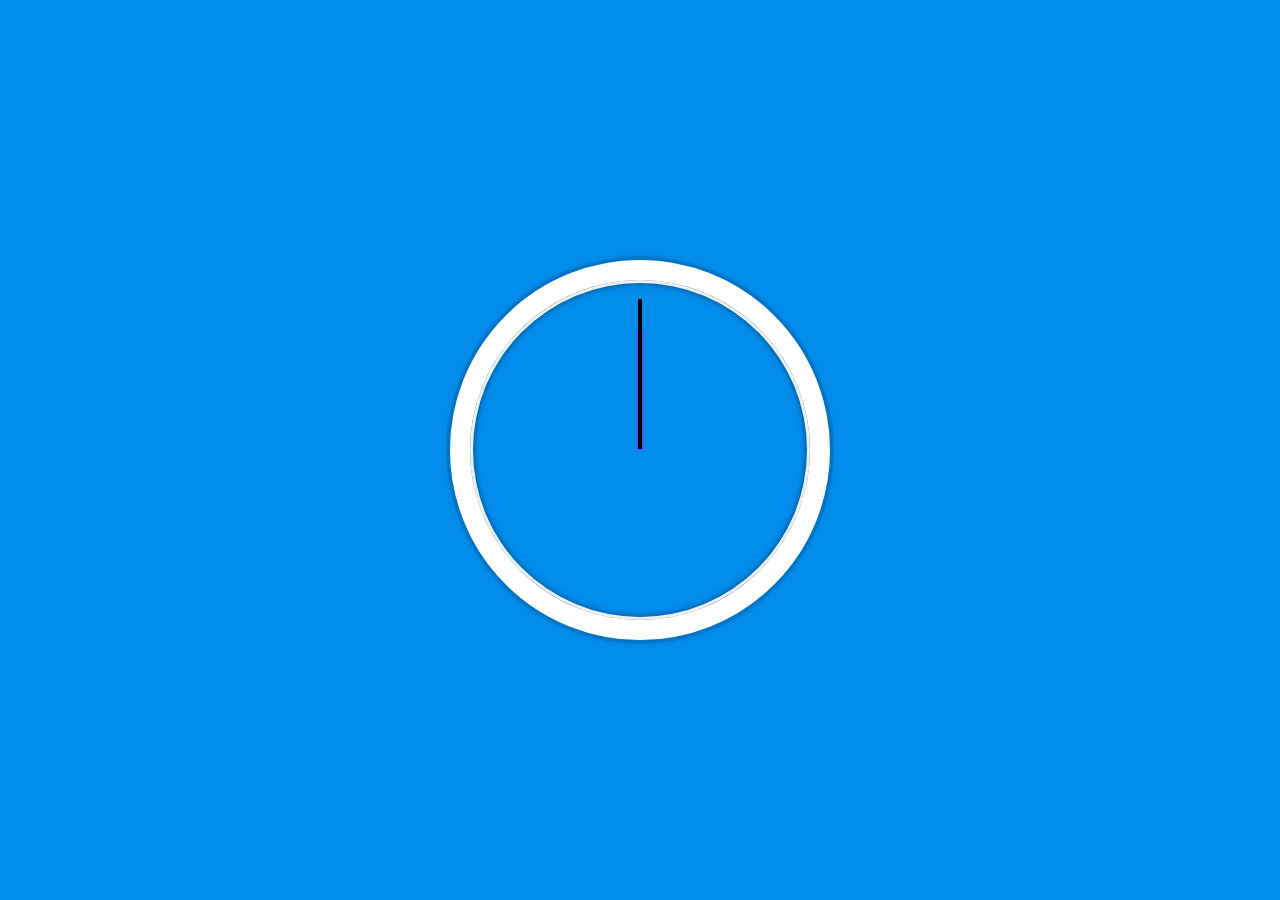
==== 02-js-Css-Clock/index.html @ cdb95a42 "add new folder" ====
<!DOCTYPE html>
<html lang="en">

<head>
    <meta charset="UTF-8">
    <title>JS + CSS Clock</title>
    <link rel="stylesheet" href="css/style.css">
    <script defer src="js/index.js"></script>
</head>

<body>
    <div class="clock">
        <div class="clock-face">
            <div class="hand hour-hand"></div>
            <div class="hand min-hand"></div>
            <div class="hand second-hand"></div>
        </div>
    </div>

</body>

</html>
---- 02-js-Css-Clock/css/style.css ----
html {
    background: #018ded url(https://unsplash.it/1500/1000?image=881&blur=5);
    background-size: cover;
    font-family: "helvetica neue";
    text-align: center;
    font-size: 10px;
}

body {
    margin: 0;
    font-size: 2rem;
    display: flex;
    flex: 1;
    min-height: 100vh;
    align-items: center;
}

.clock {
    width: 30rem;
    height: 30rem;
    border: 20px solid white;
    border-radius: 50%;
    margin: 50px auto;
    position: relative;
    padding: 2rem;
    box-shadow: 0 0 0 4px rgba(0, 0, 0, 0.1), inset 0 0 0 3px #efefef, inset 0 0 10px black, 0 0 10px rgba(0, 0, 0, 0.2);
}

.clock-face {
    position: relative;
    width: 100%;
    height: 100%;
    transform: translateY(-3px); /* account for the height of the clock hands */
}

.hand {
    width: 50%;
    height: 6px;
    background: black;
    position: absolute;
    top: 50%;
    transform-origin: 100%;
    transform: rotate(90deg);
    transition: all 0.05s;
    transition-timing-function: cubic-bezier(0.1, 2.7, 0.58, 1);
}

.hour-hand {
    background-color: #018ded;
    width: 35%;
    margin-left: 15%;
}

.min-hand {
    width: 40%;
    margin-left: 10%;
    background-color: #7834f7;
}

.second-hand {
    height: 4px;
}
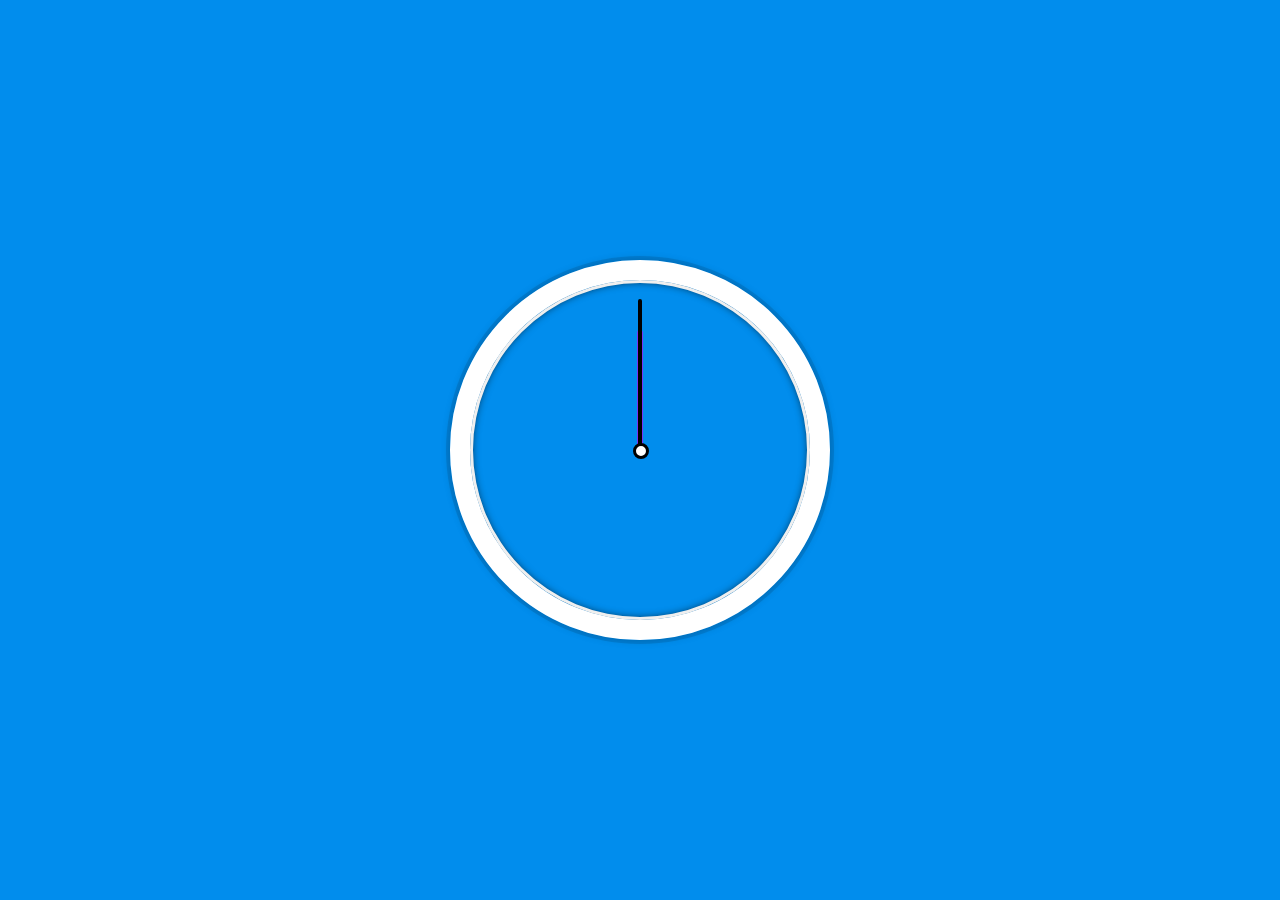
==== commit 22d05693: "changed style hand and added small-circle" ====
--- a/02-js-Css-Clock/index.html
+++ b/02-js-Css-Clock/index.html
@@ -14,6 +14,7 @@
             <div class="hand hour-hand"></div>
             <div class="hand min-hand"></div>
             <div class="hand second-hand"></div>
+            <div class="small-circle"></div>
         </div>
     </div>
 
--- a/02-js-Css-Clock/css/style.css
+++ b/02-js-Css-Clock/css/style.css
@@ -43,10 +43,11 @@
     transform: rotate(90deg);
     transition: all 0.05s;
     transition-timing-function: cubic-bezier(0.1, 2.7, 0.58, 1);
+    border-radius: 4px;
 }
 
 .hour-hand {
-    background-color: #018ded;
+    background-color: #176814;
     width: 35%;
     margin-left: 15%;
 }
@@ -59,4 +60,15 @@
 
 .second-hand {
     height: 4px;
-}+}
+
+.small-circle {
+    top: 48.5%;
+    position: absolute;
+    margin-left: 47.5%;
+    width: 10px;
+    height: 10px;
+    border: 3px solid black;
+    border-radius: 50%;
+    background: white;
+  }